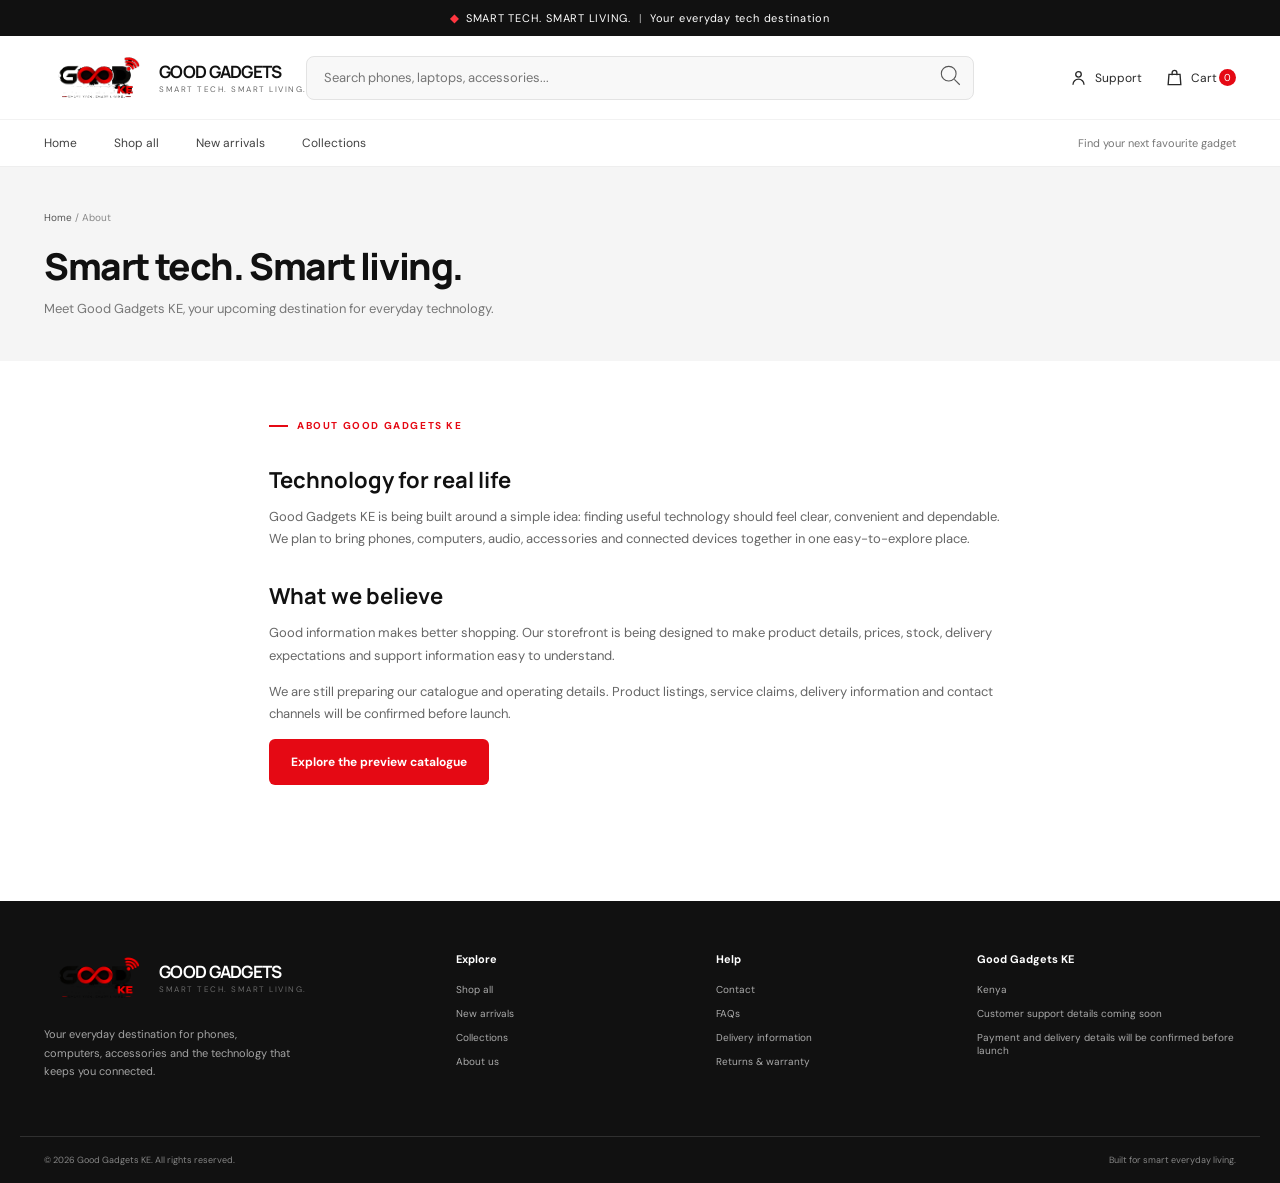
==== about.html @ 20018f38 "feat: Add initial website structure and functionality for Good Gadgets KE - Implemented JavaScript f" ====
<!doctype html>
<html lang="en">
  <head>
    <meta charset="utf-8">
    <meta name="viewport" content="width=device-width,initial-scale=1">
    <title>About Us | Good Gadgets KE
    </title>
    <link rel="stylesheet" href="CSS/styles.css">
    <script defer src="Javascript/app.js">
    </script>
  </head>
  <body data-page="">
    <div id="site-header">
    </div>
    <main>
      <section class="page-hero">
        <div class="container">
          <div class="breadcrumb">
            <a href="index.html">Home
            </a>
             / About
          </div>
          <h1>Smart tech. Smart living.
          </h1>
          <p>Meet Good Gadgets KE, your upcoming destination for everyday technology.
          </p>
        </div>
      </section>
      <article class="info-content">
        <div class="eyebrow">About Good Gadgets KE
        </div>
        <h2>Technology for real life
        </h2>
        <p>Good Gadgets KE is being built around a simple idea: finding useful technology should feel clear, convenient and dependable. We plan to bring phones, computers, audio, accessories and connected devices together in one easy-to-explore place.
        </p>
        <h2>What we believe
        </h2>
        <p>Good information makes better shopping. Our storefront is being designed to make product details, prices, stock, delivery expectations and support information easy to understand.
        </p>
        <p>We are still preparing our catalogue and operating details. Product listings, service claims, delivery information and contact channels will be confirmed before launch.
        </p>
        <a class="btn btn-primary" href="shop.html">Explore the preview catalogue
        </a>
      </article>
    </main>
    <div id="site-footer">
    </div>
  </body>
</html>
---- CSS/styles.css ----
@import url('https://fonts.googleapis.com/css2?family=DM+Sans:wght@400;500;600;700&family=Manrope:wght@400;500;600;700;800&display=swap');
:root {
  --ink: #111;
  --muted: #707070;
  --red: #e50914;
  --deep: #b8000b;
  --line: #e9e9e9;
  --soft: #f5f5f5;
  --white: #fff;
  --content: 1240px;
  --radius: 14px;
}
* {
  box-sizing: border-box;
}
html {
  scroll-behavior: smooth;
}
body {
  margin: 0;
  color: var(--ink);
  background: #fff;
  font-family: 'DM Sans', Arial, sans-serif;
  -webkit-font-smoothing: antialiased;
}
a {
  color: inherit;
  text-decoration: none;
}
button, input, select, textarea {
  font: inherit;
}
button, a {
  -webkit-tap-highlight-color: transparent;
}
button {
  cursor: pointer;
}
.announcement {
  height: 36px;
  background: #111;
  color: #fff;
  display: flex;
  align-items: center;
  justify-content: center;
  font-size: 11px;
  letter-spacing: .07em;
}
.announcement b {
  color: #ff3640;
  margin-right: 7px;
}
.site-header {
  background: #fff;
  position: sticky;
  top: 0;
  z-index: 30;
  border-bottom: 1px solid #eee;
}
.header-main {
  max-width: var(--content);
  height: 83px;
  padding: 0 24px;
  margin: auto;
  display: grid;
  grid-template-columns: 230px 1fr 230px;
  align-items: center;
  gap: 32px;
}
.brand {
  display: flex;
  align-items: center;
  gap: 10px;
  width: max-content;
}
.brand img {
  width: 105px;
  height: 58px;
  object-fit: contain;
}
.brand-text {
  display: flex;
  flex-direction: column;
  line-height: 1;
}
.brand-text strong {
  font-family: Manrope, sans-serif;
  font-size: 17px;
  letter-spacing: -.7px;
}
.brand-text small {
  margin-top: 5px;
  font-size: 8px;
  color: #6a6a6a;
  letter-spacing: 1.5px;
}
.search-wrap {
  position: relative;
  width: 100%;
}
.search-wrap input {
  height: 44px;
  width: 100%;
  border: 1px solid #e3e3e3;
  border-radius: 8px;
  background: #f8f8f8;
  padding: 0 48px 0 17px;
  outline: none;
  font-size: 13px;
}
.search-wrap input:focus {
  border-color: #aaa;
  background: #fff;
}
.search-wrap button {
  position: absolute;
  right: 5px;
  top: 5px;
  border: 0;
  background: transparent;
  height: 34px;
  width: 38px;
  color: #555;
}
.header-actions {
  display: flex;
  align-items: center;
  justify-content: flex-end;
  gap: 23px;
}
.head-action {
  border: 0;
  background: none;
  padding: 4px 0;
  color: #292929;
  display: flex;
  align-items: center;
  gap: 7px;
  font-size: 12px;
}
.head-action svg {
  width: 19px;
  height: 19px;
  stroke-width: 1.7;
}
.cart-count {
  background: var(--red);
  color: #fff;
  min-width: 17px;
  height: 17px;
  border-radius: 50%;
  display: inline-grid;
  place-items: center;
  font-size: 10px;
  margin-left: -5px;
}
.menu-toggle {
  display: none;
  border: 0;
  background: none;
}
.nav-row {
  border-top: 1px solid #f2f2f2;
}
.nav-inner {
  height: 46px;
  max-width: var(--content);
  margin: auto;
  padding: 0 24px;
  display: flex;
  align-items: center;
  gap: 37px;
}
.nav-inner a {
  height: 100%;
  display: flex;
  align-items: center;
  position: relative;
  font-size: 12px;
  color: #424242;
}
.nav-inner a:hover, .nav-inner a.active {
  color: var(--red);
}
.nav-inner a.active:after {
  content: '';
  height: 2px;
  background: var(--red);
  position: absolute;
  bottom: 0;
  left: 0;
  right: 0;
}
.nav-spacer {
  flex: 1;
}
.nav-note {
  font-size: 11px;
  color: #777;
}
.container {
  max-width: var(--content);
  margin: 0 auto;
  padding: 0 24px;
}
.hero {
  margin: 28px auto 0;
  max-width: calc(var(--content) - 48px);
  min-height: 392px;
  overflow: hidden;
  border-radius: 16px;
  background: #f3f3f3;
  display: grid;
  grid-template-columns: 1fr 1fr;
  position: relative;
}
.hero-copy {
  padding: 53px 0 50px 62px;
  align-self: center;
  z-index: 1;
}
.eyebrow {
  font-size: 10px;
  font-weight: 700;
  letter-spacing: .16em;
  text-transform: uppercase;
  color: var(--red);
  display: flex;
  align-items: center;
  gap: 9px;
}
.eyebrow:before {
  content: '';
  width: 19px;
  height: 2px;
  background: var(--red);
}
h1, h2, h3, p {
  margin-top: 0;
}
.hero h1 {
  font-family: Manrope, sans-serif;
  font-size: 52px;
  line-height: 1.06;
  letter-spacing: -2.8px;
  max-width: 450px;
  margin: 19px 0 15px;
}
.hero h1 span {
  color: var(--red);
}
.hero-copy p {
  color: #676767;
  font-size: 14px;
  line-height: 1.7;
  max-width: 390px;
  margin-bottom: 25px;
}
.btn {
  height: 46px;
  padding: 0 21px;
  display: inline-flex;
  align-items: center;
  justify-content: center;
  border-radius: 6px;
  font-size: 12px;
  font-weight: 700;
  border: 1px solid transparent;
  transition: .2s;
}
.btn-primary {
  background: var(--red);
  color: #fff;
}
.btn-primary:hover {
  background: var(--deep);
  transform: translateY(-1px);
}
.btn-outline {
  border-color: #ccc;
  background: #fff;
}
.btn-outline:hover {
  border-color: #111;
}
.btn svg {
  width: 15px;
  margin-left: 12px;
}
.hero-art {
  position: relative;
  min-height: 390px;
  background: radial-gradient(ellipse at 58% 49%, #dedede 0%, #f3f3f3 49%, #f3f3f3 72%);
}
.hero-art:before {
  content: '';
  position: absolute;
  width: 340px;
  height: 340px;
  border-radius: 50%;
  border: 1px solid rgba(17, 17, 17, .08);
  top: 27px;
  left: 105px;
}
.hero-art:after {
  content: '';
  position: absolute;
  width: 265px;
  height: 265px;
  border-radius: 50%;
  border: 1px solid rgba(17, 17, 17, .07);
  top: 65px;
  left: 142px;
}
.device {
  position: absolute;
  z-index: 2;
  filter: drop-shadow(0 25px 21px rgba(0, 0, 0, .16));
}
.phone-art {
  width: 151px;
  height: 284px;
  border-radius: 29px;
  background: #202124;
  border: 5px solid #313235;
  top: 58px;
  left: 194px;
  transform: rotate(8deg);
}
.phone-art:before {
  content: '';
  position: absolute;
  inset: 7px;
  border-radius: 21px;
  background: linear-gradient(145deg, #ed2332 0%, #902332 32%, #171b29 68%, #090a0d 100%);
}
.phone-art:after {
  content: '';
  position: absolute;
  width: 55px;
  height: 13px;
  border-radius: 0 0 10px 10px;
  background: #202124;
  top: 8px;
  left: 43px;
}
.phone-orb {
  position: absolute;
  z-index: 3;
  width: 86px;
  height: 86px;
  border-radius: 50%;
  background: radial-gradient(circle at 35% 30%, #ff9ba2, #e50914 58%, #841018);
  top: 130px;
  left: 226px;
  box-shadow: 0 8px 25px #0005;
}
.device-tablet {
  width: 197px;
  height: 256px;
  border: 7px solid #27292c;
  border-radius: 17px;
  right: 27px;
  top: 88px;
  background: linear-gradient(140deg, #a8bec1, #253c44 60%, #192226);
  transform: rotate(-9deg);
  z-index: 1;
  box-shadow: 0 25px 21px #0002;
}
.device-tablet:after {
  content: '';
  position: absolute;
  inset: 8px;
  border-radius: 8px;
  background: radial-gradient(ellipse at 56% 30%, #eae8d9 0%, #7d9a9d 21%, #273d46 49%, #101519 80%);
}
.hero-tag {
  position: absolute;
  z-index: 4;
  background: #fff;
  padding: 11px 14px;
  border-radius: 8px;
  box-shadow: 0 8px 24px #00000012;
  font-size: 10px;
  color: #444;
}
.hero-tag strong {
  display: block;
  color: #111;
  font-size: 12px;
  margin-bottom: 3px;
}
.tag-one {
  right: 21px;
  top: 49px;
}
.tag-two {
  left: 80px;
  bottom: 50px;
}
.section {
  padding: 62px 0;
}
.section.soft {
  background: #fafafa;
}
.section-head {
  display: flex;
  align-items: end;
  justify-content: space-between;
  margin-bottom: 24px;
}
.section-kicker {
  font-size: 10px;
  color: var(--red);
  letter-spacing: .15em;
  font-weight: 700;
  text-transform: uppercase;
  margin-bottom: 9px;
}
.section h2 {
  font: 800 28px/1.15 Manrope, sans-serif;
  letter-spacing: -1px;
  margin: 0;
}
.text-link {
  font-size: 12px;
  font-weight: 700;
  display: flex;
  align-items: center;
  gap: 10px;
}
.text-link span {
  font-size: 17px;
  color: var(--red);
}
.category-grid {
  display: grid;
  grid-template-columns: repeat(5, 1fr);
  gap: 14px;
}
.category-tile {
  min-height: 144px;
  border: 1px solid #eee;
  border-radius: 11px;
  padding: 19px;
  background: #fff;
  position: relative;
  overflow: hidden;
  transition: .2s;
}
.category-tile:hover {
  border-color: #d2d2d2;
  transform: translateY(-3px);
}
.category-tile strong {
  font: 700 14px Manrope, sans-serif;
  display: block;
}
.category-tile small {
  color: #818181;
  font-size: 10px;
  margin-top: 6px;
  display: block;
}
.category-icon {
  position: absolute;
  right: 17px;
  bottom: 15px;
  width: 60px;
  height: 60px;
  display: grid;
  place-items: center;
  color: #cf1822;
}
.category-icon svg {
  width: 44px;
  height: 44px;
  stroke: currentColor;
  stroke-width: 1.1;
  fill: none;
}
.product-grid {
  display: grid;
  grid-template-columns: repeat(4, 1fr);
  gap: 17px;
}
.product-card {
  border: 1px solid #ececec;
  border-radius: 11px;
  background: #fff;
  overflow: hidden;
  position: relative;
  transition: transform .2s, border-color .2s;
}
.product-card:hover {
  transform: translateY(-3px);
  border-color: #d0d0d0;
}
.product-image {
  height: 212px;
  background: var(--tone, #f5f5f5);
  display: grid;
  place-items: center;
  position: relative;
  overflow: hidden;
}
.product-image:before {
  content: '';
  position: absolute;
  width: 180px;
  height: 180px;
  border-radius: 50%;
  background: var(--halo, #e8e8e8);
  opacity: .7;
}
.product-image .product-object {
  z-index: 1;
  position: relative;
  filter: drop-shadow(0 15px 10px #0002);
}
.product-object.phone {
  width: 85px;
  height: 154px;
  border: 4px solid #27282c;
  border-radius: 18px;
  background: linear-gradient(150deg, #fb8890, #cf1120 40%, #222634 82%);
}
.product-object.phone:before {
  content: '';
  display: block;
  width: 32px;
  height: 6px;
  background: #222;
  border-radius: 0 0 7px 7px;
  margin: auto;
}
.product-object.tablet {
  width: 130px;
  height: 154px;
  border: 5px solid #292a2d;
  border-radius: 13px;
  background: linear-gradient(135deg, #d1c8c2, #344b50 55%, #101418);
}
.product-object.laptop {
  width: 145px;
  height: 94px;
  border: 5px solid #313337;
  border-radius: 8px 8px 4px 4px;
  background: linear-gradient(135deg, #d9e2e0, #263b43 60%, #121518);
  position: relative;
}
.product-object.laptop:after {
  content: '';
  position: absolute;
  height: 7px;
  width: 160px;
  background: #aeb0b3;
  bottom: -12px;
  left: -12px;
  border-radius: 2px 2px 10px 10px;
}
.product-object.headphones {
  width: 105px;
  height: 103px;
  border: 11px solid #242529;
  border-bottom-color: transparent;
  border-radius: 60px 60px 35px 35px;
  position: relative;
}
.product-object.headphones:before, .product-object.headphones:after {
  content: '';
  position: absolute;
  width: 22px;
  height: 39px;
  background: #25262a;
  border-radius: 10px;
  bottom: -12px;
}
.product-object.headphones:before {
  left: -13px;
}
.product-object.headphones:after {
  right: -13px;
}
.product-object.watch {
  width: 69px;
  height: 89px;
  border-radius: 17px;
  background: #17191c;
  position: relative;
}
.product-object.watch:before, .product-object.watch:after {
  content: '';
  position: absolute;
  width: 32px;
  height: 40px;
  background: #2d3034;
  left: 14px;
  z-index: -1;
}
.product-object.watch:before {
  top: -30px;
  border-radius: 12px 12px 3px 3px;
}
.product-object.watch:after {
  bottom: -30px;
  border-radius: 3px 3px 12px 12px;
}
.product-object.speaker {
  width: 77px;
  height: 125px;
  border-radius: 18px;
  background: linear-gradient(90deg, #222, #4c4e52, #222);
  position: relative;
}
.product-object.speaker:after {
  content: '';
  position: absolute;
  inset: 18px 10px;
  border-radius: 50%;
  border: 2px solid #777;
  background: radial-gradient(circle, #222 0 12%, #888 14% 17%, #282828 20%);
}
.product-badge {
  position: absolute;
  left: 11px;
  top: 11px;
  padding: 6px 8px;
  border-radius: 4px;
  background: #fff;
  font-size: 9px;
  font-weight: 700;
  color: #555;
}
.product-info {
  padding: 15px;
}
.product-category {
  font-size: 9px;
  color: #888;
  text-transform: uppercase;
  letter-spacing: .08em;
}
.product-info h3 {
  font-size: 13px;
  font-weight: 600;
  line-height: 1.4;
  margin: 7px 0 9px;
  min-height: 36px;
}
.price {
  font-weight: 700;
  font-size: 15px;
}
.stock {
  font-size: 10px;
  color: #267843;
  margin-top: 8px;
}
.stock:before {
  content: '';
  width: 6px;
  height: 6px;
  display: inline-block;
  background: #299351;
  border-radius: 50%;
  margin-right: 6px;
}
.product-actions {
  display: flex;
  margin-top: 13px;
  gap: 7px;
}
.add-btn {
  flex: 1;
  height: 35px;
  border: 1px solid #ddd;
  border-radius: 5px;
  background: #fff;
  font-size: 10px;
  font-weight: 700;
}
.add-btn:hover {
  background: #111;
  color: #fff;
  border-color: #111;
}
.quick-view {
  width: 35px;
  height: 35px;
  border: 1px solid #ddd;
  border-radius: 5px;
  background: #fff;
  display: grid;
  place-items: center;
}
.quick-view svg {
  width: 15px;
  height: 15px;
}
.trust-strip {
  display: grid;
  grid-template-columns: repeat(4, 1fr);
  border: 1px solid #eee;
  border-radius: 10px;
  padding: 21px 10px;
}
.trust-item {
  display: flex;
  align-items: center;
  justify-content: center;
  gap: 11px;
  border-right: 1px solid #eee;
}
.trust-item:last-child {
  border: 0;
}
.trust-item svg {
  width: 23px;
  height: 23px;
  stroke: var(--red);
  stroke-width: 1.5;
  fill: none;
}
.trust-item strong {
  font-size: 11px;
  display: block;
}
.trust-item small {
  font-size: 9px;
  color: #777;
  display: block;
  margin-top: 4px;
}
.newsletter {
  background: #111;
  color: #fff;
  border-radius: 13px;
  padding: 36px 42px;
  display: flex;
  align-items: center;
  justify-content: space-between;
  gap: 30px;
}
.newsletter h2 {
  font: 700 23px Manrope, sans-serif;
  margin: 0 0 6px;
}
.newsletter p {
  color: #bdbdbd;
  font-size: 12px;
  margin: 0;
}
.newsletter form {
  display: flex;
  width: 400px;
  max-width: 100%;
}
.newsletter input {
  height: 43px;
  min-width: 0;
  flex: 1;
  padding: 0 13px;
  border: 0;
  border-radius: 5px 0 0 5px;
  font-size: 11px;
}
.newsletter button {
  height: 43px;
  padding: 0 17px;
  border: 0;
  background: var(--red);
  color: white;
  font-size: 11px;
  font-weight: 700;
  border-radius: 0 5px 5px 0;
}
.site-footer {
  background: #111;
  color: #fff;
  margin-top: 60px;
}
.footer-main {
  max-width: var(--content);
  margin: auto;
  padding: 48px 24px 37px;
  display: grid;
  grid-template-columns: 1.7fr 1fr 1fr 1.2fr;
  gap: 45px;
}
.footer-brand .brand-text strong {
  color: #fff;
}
.footer-brand p {
  font-size: 11px;
  line-height: 1.7;
  color: #a4a4a4;
  max-width: 250px;
  margin: 18px 0;
}
.footer-col h4 {
  font-size: 11px;
  margin: 3px 0 17px;
}
.footer-col a, .footer-col p {
  display: block;
  color: #aaa;
  font-size: 10px;
  margin: 0 0 11px;
}
.footer-col a:hover {
  color: #fff;
}
.footer-bottom {
  border-top: 1px solid #303030;
  max-width: var(--content);
  margin: auto;
  padding: 17px 24px;
  display: flex;
  justify-content: space-between;
  color: #858585;
  font-size: 9px;
}
.page-hero {
  background: #f5f5f5;
  padding: 44px 0;
}
.breadcrumb {
  font-size: 10px;
  color: #888;
  margin-bottom: 17px;
}
.breadcrumb a {
  color: #555;
}
.page-hero h1 {
  font: 800 37px Manrope, sans-serif;
  letter-spacing: -1.4px;
  margin: 0 0 9px;
}
.page-hero p {
  color: #777;
  font-size: 13px;
  margin: 0;
}
.shop-layout {
  display: grid;
  grid-template-columns: 210px 1fr;
  gap: 26px;
  padding-top: 34px;
}
.filters {
  border: 1px solid #eee;
  border-radius: 9px;
  padding: 17px;
  height: max-content;
}
.filter-head {
  font-size: 13px;
  font-weight: 700;
  padding-bottom: 15px;
  border-bottom: 1px solid #eee;
}
.filter-group {
  padding: 17px 0;
  border-bottom: 1px solid #eee;
}
.filter-group:last-child {
  border: 0;
}
.filter-group h4 {
  font-size: 11px;
  margin: 0 0 13px;
}
.filter-option {
  display: flex;
  align-items: center;
  gap: 8px;
  font-size: 10px;
  color: #666;
  margin: 10px 0;
  cursor: pointer;
}
.filter-option input {
  accent-color: var(--red);
}
.shop-toolbar {
  display: flex;
  align-items: center;
  justify-content: space-between;
  border-bottom: 1px solid #eee;
  padding-bottom: 14px;
  margin-bottom: 17px;
}
.shop-toolbar p {
  font-size: 11px;
  color: #777;
  margin: 0;
}
.shop-toolbar select {
  border: 1px solid #e5e5e5;
  border-radius: 5px;
  padding: 9px;
  font-size: 10px;
  background: #fff;
}
.shop-products {
  grid-template-columns: repeat(3, 1fr);
}
.empty-state {
  grid-column: 1/-1;
  padding: 50px;
  text-align: center;
  color: #777;
  border: 1px dashed #ddd;
  border-radius: 9px;
}
.info-content {
  max-width: 790px;
  margin: 0 auto;
  padding: 56px 24px;
  line-height: 1.75;
}
.info-content h2 {
  font: 700 22px Manrope;
  margin: 30px 0 11px;
}
.info-content p {
  font-size: 13px;
  color: #666;
}
.contact-grid {
  display: grid;
  grid-template-columns: 1fr 1fr;
  gap: 40px;
}
.contact-form {
  display: grid;
  gap: 13px;
}
.contact-form label {
  font-size: 11px;
  font-weight: 600;
}
.contact-form input, .contact-form textarea {
  display: block;
  width: 100%;
  margin-top: 6px;
  padding: 12px;
  border: 1px solid #ddd;
  border-radius: 5px;
  font-size: 12px;
}
.contact-form textarea {
  min-height: 125px;
  resize: vertical;
}
.toast {
  position: fixed;
  right: 22px;
  bottom: 22px;
  background: #111;
  color: #fff;
  padding: 14px 18px;
  border-radius: 7px;
  font-size: 12px;
  box-shadow: 0 8px 30px #0003;
  z-index: 80;
  opacity: 0;
  transform: translateY(12px);
  pointer-events: none;
  transition: .25s;
}
.toast.show {
  opacity: 1;
  transform: translateY(0);
}
.cart-page {
  padding: 35px 0 60px;
}
.cart-row {
  display: grid;
  grid-template-columns: 1fr 150px 100px 40px;
  align-items: center;
  gap: 16px;
  padding: 15px 0;
  border-bottom: 1px solid #eee;
  font-size: 12px;
}
.cart-summary {
  margin: 25px 0 0 auto;
  max-width: 330px;
  padding: 22px;
  border: 1px solid #eee;
  border-radius: 8px;
}
.summary-line {
  display: flex;
  justify-content: space-between;
  margin: 10px 0;
  font-size: 12px;
}
.summary-total {
  border-top: 1px solid #eee;
  padding-top: 14px;
  font-weight: 700;
  font-size: 15px;
}
.cart-remove {
  border: 0;
  background: none;
  color: #999;
}
.cart-qty {
  width: 55px;
  padding: 7px;
  border: 1px solid #ddd;
  border-radius: 4px;
}
.cart-empty {
  text-align: center;
  padding: 55px 10px;
}
.cart-empty p {
  color: #777;
  font-size: 13px;
}
.mobile-only {
  display: none;
}
@media(max-width:900px) {
  .header-main {
    grid-template-columns: 175px 1fr 130px;
    gap: 16px;
  }
  .header-actions {
    gap: 14px;
  }
  .header-actions .account-label {
    display: none;
  }
  .hero-copy {
    padding-left: 38px;
  }
  .hero h1 {
    font-size: 44px;
  }
  .phone-art {
    left: 130px;
  }
  .phone-orb {
    left: 162px;
  }
  .hero-art:before {
    left: 42px;
  }
  .hero-art:after {
    left: 79px;
  }
  .device-tablet {
    right: 5px;
    width: 162px;
    height: 225px;
  }
  .category-grid {
    grid-template-columns: repeat(3, 1fr);
  }
  .product-grid {
    grid-template-columns: repeat(3, 1fr);
  }
  .footer-main {
    gap: 25px;
  }
  .shop-products {
    grid-template-columns: repeat(2, 1fr);
  }
}
@media(max-width:620px) {
  .announcement {
    height: 31px;
    font-size: 9px;
  }
  .header-main {
    height: auto;
    min-height: 66px;
    padding: 9px 16px;
    grid-template-columns: 34px 1fr auto;
    gap: 10px;
  }
  .menu-toggle {
    display: block;
    width: 30px;
    height: 34px;
    padding: 5px;
  }
  .menu-toggle svg {
    width: 22px;
  }
  .brand {
    gap: 6px;
  }
  .brand img {
    width: 48px;
    height: 42px;
  }
  .brand-text strong {
    font-size: 13px;
  }
  .brand-text small {
    font-size: 6px;
    letter-spacing: 1px;
  }
  .header-actions {
    gap: 12px;
  }
  .head-action {
    font-size: 0;
    gap: 0;
  }
  .head-action svg {
    width: 20px;
    height: 20px;
  }
  .head-action.cart-action {
    font-size: 0;
  }
  .search-wrap {
    grid-column: 1/-1;
    grid-row: 2;
  }
  .search-wrap input {
    height: 40px;
  }
  .nav-row {
    display: none;
  }
  .nav-row.open {
    display: block;
  }
  .nav-inner {
    height: auto;
    padding: 8px 16px 13px;
    display: grid;
    grid-template-columns: 1fr 1fr;
    gap: 0 18px;
  }
  .nav-inner a {
    padding: 12px 2px;
    border-bottom: 1px solid #eee;
  }
  .nav-inner a.active:after {
    display: none;
  }
  .nav-note {
    display: none;
  }
  .container {
    padding: 0 16px;
  }
  .hero {
    margin: 14px 12px 0;
    min-height: 0;
    grid-template-columns: 1fr;
    border-radius: 12px;
  }
  .hero-copy {
    padding: 30px 23px 2px;
  }
  .hero h1 {
    font-size: 39px;
    max-width: 380px;
    margin: 14px 0 10px;
    letter-spacing: -2px;
  }
  .hero-copy p {
    font-size: 12px;
    max-width: 350px;
    margin-bottom: 18px;
  }
  .hero-art {
    min-height: 250px;
    overflow: hidden;
  }
  .hero-art:before {
    width: 230px;
    height: 230px;
    top: 7px;
    left: calc(50% - 115px);
  }
  .hero-art:after {
    width: 175px;
    height: 175px;
    top: 34px;
    left: calc(50% - 87px);
  }
  .phone-art {
    width: 109px;
    height: 206px;
    top: 25px;
    left: calc(50% - 57px);
    border-radius: 22px;
  }
  .phone-art:before {
    inset: 6px;
    border-radius: 16px;
  }
  .phone-art:after {
    left: 28px;
    width: 42px;
    height: 10px;
  }
  .phone-orb {
    width: 59px;
    height: 59px;
    top: 79px;
    left: calc(50% - 39px);
  }
  .device-tablet {
    width: 119px;
    height: 165px;
    top: 64px;
    right: calc(50% - 165px);
  }
  .hero-tag {
    font-size: 8px;
    padding: 8px 10px;
  }
  .hero-tag strong {
    font-size: 10px;
  }
  .tag-one {
    right: 9px;
    top: 16px;
  }
  .tag-two {
    left: 15px;
    bottom: 17px;
  }
  .section {
    padding: 42px 0;
  }
  .section-head {
    margin-bottom: 17px;
  }
  .section h2 {
    font-size: 23px;
  }
  .section-kicker {
    font-size: 9px;
  }
  .category-grid {
    grid-template-columns: repeat(2, 1fr);
    gap: 9px;
  }
  .category-tile {
    min-height: 112px;
    padding: 15px;
  }
  .category-tile strong {
    font-size: 12px;
  }
  .category-icon {
    width: 46px;
    height: 46px;
    right: 10px;
    bottom: 9px;
  }
  .category-icon svg {
    width: 35px;
    height: 35px;
  }
  .product-grid {
    grid-template-columns: repeat(2, minmax(0, 1fr));
    gap: 10px;
  }
  .product-image {
    height: 155px;
  }
  .product-image:before {
    width: 130px;
    height: 130px;
  }
  .product-object.phone {
    width: 68px;
    height: 125px;
  }
  .product-object.tablet {
    width: 100px;
    height: 119px;
  }
  .product-object.laptop {
    width: 115px;
    height: 75px;
  }
  .product-object.headphones {
    transform: scale(.82);
  }
  .product-object.watch {
    transform: scale(.8);
  }
  .product-object.speaker {
    transform: scale(.85);
  }
  .product-info {
    padding: 11px;
  }
  .product-info h3 {
    font-size: 11px;
    min-height: 32px;
  }
  .price {
    font-size: 13px;
  }
  .stock {
    font-size: 9px;
  }
  .product-actions {
    margin-top: 10px;
  }
  .add-btn {
    height: 32px;
    font-size: 9px;
  }
  .quick-view {
    height: 32px;
    width: 32px;
  }
  .trust-strip {
    grid-template-columns: 1fr 1fr;
    padding: 14px 6px;
    row-gap: 17px;
  }
  .trust-item {
    justify-content: flex-start;
    padding-left: 10px;
    border-right: 0;
  }
  .trust-item:nth-child(odd) {
    border-right: 1px solid #eee;
  }
  .trust-item svg {
    width: 19px;
  }
  .trust-item strong {
    font-size: 9px;
  }
  .trust-item small {
    font-size: 8px;
  }
  .newsletter {
    padding: 25px 20px;
    display: block;
  }
  .newsletter h2 {
    font-size: 19px;
  }
  .newsletter p {
    font-size: 10px;
    line-height: 1.6;
    margin-bottom: 17px;
  }
  .newsletter form {
    width: 100%;
  }
  .newsletter input {
    height: 40px;
  }
  .newsletter button {
    height: 40px;
    padding: 0 12px;
    font-size: 10px;
  }
  .site-footer {
    margin-top: 42px;
  }
  .footer-main {
    padding: 36px 18px 28px;
    grid-template-columns: 1fr 1fr;
    gap: 27px 20px;
  }
  .footer-brand {
    grid-column: 1/-1;
  }
  .footer-brand p {
    max-width: 300px;
    margin: 12px 0;
  }
  .footer-col h4 {
    margin-bottom: 13px;
  }
  .footer-col a, .footer-col p {
    font-size: 9px;
    margin-bottom: 9px;
  }
  .footer-bottom {
    padding: 14px 18px;
    gap: 12px;
    font-size: 8px;
    flex-wrap: wrap;
  }
  .page-hero {
    padding: 30px 0;
  }
  .page-hero h1 {
    font-size: 30px;
  }
  .page-hero p {
    font-size: 11px;
    line-height: 1.6;
  }
  .shop-layout {
    grid-template-columns: 1fr;
    padding-top: 20px;
  }
  .filters {
    display: none;
  }
  .shop-toolbar {
    padding-bottom: 12px;
  }
  .shop-toolbar p {
    font-size: 10px;
  }
  .shop-products {
    grid-template-columns: repeat(2, minmax(0, 1fr));
  }
  .contact-grid {
    grid-template-columns: 1fr;
    gap: 20px;
  }
  .info-content {
    padding: 37px 18px;
  }
  .info-content h2 {
    font-size: 19px;
  }
  .info-content p {
    font-size: 12px;
  }
  .cart-row {
    grid-template-columns: 1fr 56px 65px 25px;
    gap: 8px;
    font-size: 10px;
  }
  .cart-page {
    padding-top: 24px;
  }
  .cart-summary {
    max-width: none;
  }
  .mobile-only {
    display: block;
  }
}
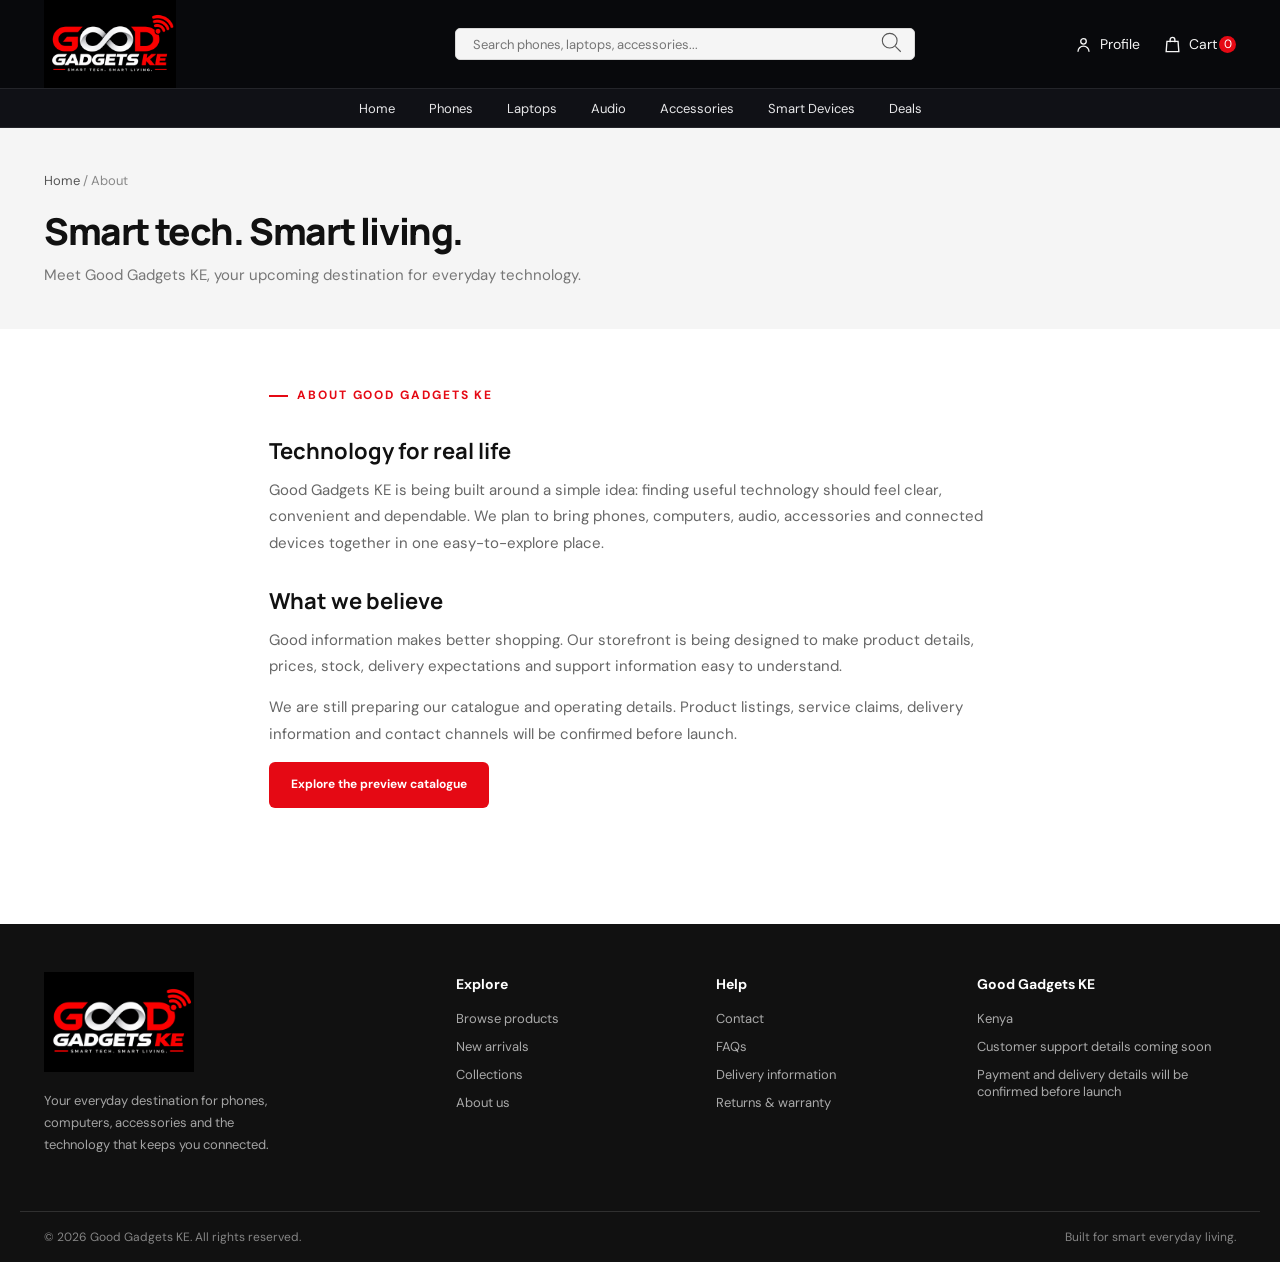
==== commit 0e94427d: "feat: add new products and enhance product detail page - Introduced new products: Samsung Galaxy S26" ====
--- a/about.html
+++ b/about.html
@@ -1,12 +1,13 @@
 <!doctype html>
 <html lang="en">
   <head>
+    <link rel="icon" type="image/svg+xml" href="Assets/good-gadgets-favicon.svg">
     <meta charset="utf-8">
     <meta name="viewport" content="width=device-width,initial-scale=1">
     <title>About Us | Good Gadgets KE
     </title>
-    <link rel="stylesheet" href="CSS/styles.css">
-    <script defer src="Javascript/app.js">
+    <link rel="stylesheet" href="CSS/styles.css?v=whatsapp-compact-20261029">
+    <script defer src="Javascript/app.js?v=whatsapp-compact-20261029">
     </script>
   </head>
   <body data-page="">
--- a/CSS/styles.css
+++ b/CSS/styles.css
@@ -10,6 +10,7 @@
   --content: 1240px;
   --radius: 14px;
 }
+
 * {
   box-sizing: border-box;
 }
@@ -59,7 +60,7 @@
 }
 .header-main {
   max-width: var(--content);
-  height: 83px;
+  height: 100px;
   padding: 0 24px;
   margin: auto;
   display: grid;
@@ -70,29 +71,13 @@
 .brand {
   display: flex;
   align-items: center;
-  gap: 10px;
   width: max-content;
 }
 .brand img {
-  width: 105px;
-  height: 58px;
+  display: block;
+  width: 150px;
+  height: 100px;
   object-fit: contain;
-}
-.brand-text {
-  display: flex;
-  flex-direction: column;
-  line-height: 1;
-}
-.brand-text strong {
-  font-family: Manrope, sans-serif;
-  font-size: 17px;
-  letter-spacing: -.7px;
-}
-.brand-text small {
-  margin-top: 5px;
-  font-size: 8px;
-  color: #6a6a6a;
-  letter-spacing: 1.5px;
 }
 .search-wrap {
   position: relative;
@@ -497,6 +482,65 @@
   transform: translateY(-3px);
   border-color: #d0d0d0;
 }
+.skeleton-card {
+  overflow: hidden;
+  border: 1px solid #ececec;
+  border-radius: 11px;
+  background: #fff;
+}
+.skeleton-image {
+  height: 212px;
+  background: #f1f1f1;
+}
+.skeleton-copy {
+  display: grid;
+  gap: 11px;
+  padding: 16px 15px;
+}
+.skeleton-line {
+  display: block;
+  height: 10px;
+  overflow: hidden;
+  border-radius: 5px;
+  background: #ededed;
+  position: relative;
+}
+.skeleton-line.short {
+  width: 42%;
+  height: 8px;
+}
+.skeleton-line.medium {
+  width: 74%;
+}
+.skeleton-line.price-line {
+  width: 37%;
+  height: 15px;
+  margin-top: 4px;
+}
+.skeleton-image::after,
+.skeleton-line::after {
+  content: '';
+  position: absolute;
+  inset: 0;
+  transform: translateX(-100%);
+  background: linear-gradient(90deg, transparent, #fff9, transparent);
+  animation: skeleton-shimmer 1.35s infinite;
+}
+.skeleton-image {
+  position: relative;
+  overflow: hidden;
+}
+@keyframes skeleton-shimmer {
+  to {
+    transform: translateX(100%);
+  }
+}
+@media (prefers-reduced-motion: reduce) {
+  .skeleton-image::after,
+  .skeleton-line::after {
+    animation: none;
+  }
+}
 .product-image {
   height: 212px;
   background: var(--tone, #f5f5f5);
@@ -675,16 +719,17 @@
 .add-btn {
   flex: 1;
   height: 35px;
-  border: 1px solid #ddd;
+  border: 1px solid var(--red);
   border-radius: 5px;
-  background: #fff;
+  background: var(--red);
+  color: #fff;
   font-size: 10px;
   font-weight: 700;
 }
 .add-btn:hover {
-  background: #111;
+  background: var(--deep);
   color: #fff;
-  border-color: #111;
+  border-color: var(--deep);
 }
 .quick-view {
   width: 35px;
@@ -788,9 +833,6 @@
   display: grid;
   grid-template-columns: 1.7fr 1fr 1fr 1.2fr;
   gap: 45px;
-}
-.footer-brand .brand-text strong {
-  color: #fff;
 }
 .footer-brand p {
   font-size: 11px;
@@ -1097,19 +1139,9 @@
   .menu-toggle svg {
     width: 22px;
   }
-  .brand {
-    gap: 6px;
-  }
   .brand img {
-    width: 48px;
-    height: 42px;
-  }
-  .brand-text strong {
-    font-size: 13px;
-  }
-  .brand-text small {
-    font-size: 6px;
-    letter-spacing: 1px;
+    width: 92px;
+    height: 62px;
   }
   .header-actions {
     gap: 12px;
@@ -1277,6 +1309,9 @@
   .product-image {
     height: 155px;
   }
+  .skeleton-image {
+    height: 155px;
+  }
   .product-image:before {
     width: 130px;
     height: 130px;
@@ -1453,3 +1488,1446 @@
     display: block;
   }
 }
+
+/* Shared storefront header follows the supplied mockup. */
+.announcement {
+  display: none;
+}
+.site-header-dark {
+  background: #08090c;
+  border-color: #24252a;
+}
+.site-header-dark .header-main {
+  height: 88px;
+  grid-template-columns: 190px minmax(240px, 1fr) 100px;
+  gap: 28px;
+}
+.site-header-dark .brand img {
+  width: 132px;
+  height: 88px;
+}
+.site-header-dark .search-wrap input {
+  height: 32px;
+  background: #f5f5f5;
+  border-color: #d8d8d8;
+  border-radius: 5px;
+  font-size: 10px;
+}
+.site-header-dark .search-wrap button {
+  top: -1px;
+}
+.site-header-dark .search-wrap {
+  width: min(100%, 460px);
+  justify-self: center;
+}
+.site-header-dark .head-action {
+  color: #f5f5f5;
+}
+.site-header-dark .nav-row {
+  border-color: #24252a;
+  background: #101116;
+}
+.site-header-dark .nav-inner {
+  height: 38px;
+  justify-content: center;
+  gap: 34px;
+}
+.site-header-dark .nav-spacer,
+.site-header-dark .nav-note {
+  display: none;
+}
+.site-header-dark .nav-inner a {
+  color: #e8e8ea;
+  font-size: 10px;
+}
+.site-header-dark .nav-inner a:hover,
+.site-header-dark .nav-inner a.active {
+  color: #ff3841;
+}
+.site-header-dark .nav-note {
+  color: #aaa;
+  font-size: 9px;
+}
+body[data-page="home"] .home-hero {
+  max-width: none;
+  min-height: 360px;
+  margin: 0;
+  padding: 0 max(24px, calc((100vw - 1240px) / 2));
+  grid-template-columns: 1fr 1fr;
+  border-radius: 0;
+  background: radial-gradient(ellipse at 76% 54%, #27040a 0, #0b0c10 47%, #08090c 78%);
+}
+body[data-page="home"] .home-hero .hero-copy {
+  padding: 36px 15px 38px 0;
+}
+body[data-page="home"] .home-hero .eyebrow {
+  color: #ff4a52;
+  font-size: 9px;
+}
+body[data-page="home"] .home-hero h1 {
+  max-width: 440px;
+  margin: 14px 0 12px;
+  color: #fff;
+  font-size: 46px;
+  line-height: 1.08;
+  letter-spacing: -2px;
+}
+body[data-page="home"] .home-hero h1 span {
+  color: #ed1c28;
+}
+body[data-page="home"] .home-hero .hero-copy p {
+  max-width: 370px;
+  margin-bottom: 19px;
+  color: #ddd;
+  font-size: 12px;
+}
+body[data-page="home"] .home-hero .btn {
+  height: 36px;
+  padding: 0 16px;
+  border-radius: 18px;
+  font-size: 10px;
+}
+body[data-page="home"] .home-hero .hero-art {
+  min-height: 360px;
+  overflow: hidden;
+  background: transparent;
+}
+body[data-page="home"] .home-hero .hero-art::before,
+body[data-page="home"] .home-hero .hero-art::after {
+  content: none;
+}
+.hero-light-loop {
+  position: absolute;
+  width: 510px;
+  height: 215px;
+  top: 78px;
+  left: 50%;
+  border: 2px solid rgba(229, 9, 20, .85);
+  border-radius: 50%;
+  transform: translateX(-47%) rotate(-8deg);
+  box-shadow: 0 0 15px #e50914, inset 0 0 18px #e5091460;
+}
+.hero-light-loop::after {
+  position: absolute;
+  inset: 15px -9px;
+  border: 1px solid rgba(255, 55, 65, .55);
+  border-radius: 50%;
+  content: '';
+  box-shadow: 0 0 12px #e5091477;
+}
+.hero-laptop {
+  position: absolute;
+  z-index: 1;
+  right: 5%;
+  bottom: 36px;
+  width: 235px;
+  height: 148px;
+  padding: 7px;
+  border: 2px solid #8c8e97;
+  border-radius: 12px 12px 5px 5px;
+  background: #17191f;
+  box-shadow: 0 18px 22px #0009;
+  transform: rotate(7deg);
+}
+.hero-laptop::after {
+  position: absolute;
+  right: -13px;
+  bottom: -10px;
+  left: -13px;
+  height: 9px;
+  border-radius: 2px 2px 9px 9px;
+  background: linear-gradient(#aaa, #505159);
+  content: '';
+}
+.hero-laptop-screen {
+  width: 100%;
+  height: 100%;
+  border-radius: 6px;
+  background: radial-gradient(ellipse at 66% 52%, #d82449 0, #712549 22%, #182438 58%, #060a12 100%);
+}
+.hero-phone {
+  position: absolute;
+  z-index: 2;
+  width: 112px;
+  height: 218px;
+  border: 5px solid #32343b;
+  border-radius: 24px;
+  box-shadow: 0 18px 22px #0009;
+}
+.hero-phone::before {
+  position: absolute;
+  inset: 5px;
+  border-radius: 16px;
+  background: linear-gradient(142deg, #bdb7d2 0, #4a3d75 27%, #dd1733 56%, #0d1421 100%);
+  content: '';
+}
+.hero-phone::after {
+  position: absolute;
+  top: 5px;
+  left: 34px;
+  width: 37px;
+  height: 9px;
+  border-radius: 0 0 8px 8px;
+  background: #191a20;
+  content: '';
+}
+.hero-phone-back {
+  top: 54px;
+  right: 31%;
+  transform: rotate(-10deg);
+}
+.hero-phone-front {
+  top: 75px;
+  right: 12%;
+  width: 100px;
+  height: 197px;
+  transform: rotate(10deg);
+}
+.hero-phone-front::before {
+  background: linear-gradient(140deg, #59a9df, #7141a8 48%, #10111a 100%);
+}
+.hero-earbuds {
+  position: absolute;
+  z-index: 3;
+  bottom: 33px;
+  left: 16%;
+  width: 73px;
+  height: 47px;
+  border-radius: 20px 20px 16px 16px;
+  background: linear-gradient(145deg, #f9f9fa, #999ba2);
+  box-shadow: 0 10px 18px #0009;
+  transform: rotate(-7deg);
+}
+.hero-earbuds span {
+  position: absolute;
+  top: -30px;
+  left: 14px;
+  width: 18px;
+  height: 46px;
+  border-radius: 12px;
+  background: linear-gradient(90deg, #eee, #fff, #aeb0b5);
+}
+.hero-earbuds span:last-child {
+  top: -23px;
+  left: 43px;
+  height: 38px;
+  transform: rotate(14deg);
+}
+.hero-watch {
+  position: absolute;
+  z-index: 3;
+  bottom: 26px;
+  left: 38%;
+  width: 49px;
+  height: 76px;
+  border-radius: 17px;
+  background: linear-gradient(90deg, #24252a, #4a4b50, #222328);
+  box-shadow: 0 10px 18px #0009;
+  transform: rotate(13deg);
+}
+.hero-watch::before,
+.hero-watch::after {
+  position: absolute;
+  left: 9px;
+  width: 30px;
+  height: 30px;
+  background: #303136;
+  content: '';
+}
+.hero-watch::before {
+  top: -23px;
+  border-radius: 12px 12px 3px 3px;
+}
+.hero-watch::after {
+  bottom: -23px;
+  border-radius: 3px 3px 12px 12px;
+}
+.hero-watch span {
+  position: absolute;
+  z-index: 1;
+  inset: 8px 5px;
+  border-radius: 10px;
+  background: radial-gradient(circle at 50% 40%, #f52d45, #181a22 70%);
+}
+body[data-page="home"] .home-trust {
+  border-bottom: 1px solid #e9e9e9;
+  background: #fff;
+}
+body[data-page="home"] .home-trust .trust-strip {
+  min-height: 74px;
+  padding: 12px 0;
+  border: 0;
+  border-radius: 0;
+}
+body[data-page="home"] .home-trust .trust-item {
+  justify-content: flex-start;
+  padding-left: 18px;
+}
+body[data-page="home"] .home-trust .trust-item svg {
+  width: 24px;
+  height: 24px;
+}
+body[data-page="home"] .home-categories {
+  padding: 34px 0 40px;
+  background: #fff;
+}
+body[data-page="home"] .home-categories .section-head,
+body[data-page="home"] .home-featured .section-head {
+  margin-bottom: 18px;
+}
+body[data-page="home"] .home-categories h2,
+body[data-page="home"] .home-featured h2 {
+  font-size: 22px;
+}
+body[data-page="home"] .home-categories .section-kicker,
+body[data-page="home"] .home-featured .section-kicker {
+  display: none;
+}
+body[data-page="home"] .home-categories .category-grid {
+  grid-template-columns: repeat(5, minmax(0, 1fr));
+  gap: 12px;
+}
+body[data-page="home"] .home-categories .category-tile {
+  min-height: 142px;
+  padding: 10px 12px 12px;
+  border-color: #ebedf0;
+  border-radius: 8px;
+  background: #f8f9fb;
+}
+body[data-page="home"] .home-categories .category-tile strong {
+  font-size: 11px;
+}
+.category-art {
+  height: 91px;
+  display: grid;
+  place-items: center;
+  position: relative;
+}
+.category-product {
+  display: block;
+  width: 100%;
+  height: 100%;
+  object-fit: contain;
+  filter: drop-shadow(0 5px 6px rgba(0, 0, 0, .14));
+}
+.category-phone {
+  width: 42px;
+  height: 73px;
+  border: 4px solid #23252b;
+  border-radius: 10px;
+  background: linear-gradient(140deg, #7a62d2, #1b91ca 55%, #172131);
+  box-shadow: 0 6px 9px #0002;
+  transform: rotate(-7deg);
+}
+.category-laptop {
+  width: 77px;
+  height: 51px;
+  border: 4px solid #33353a;
+  border-radius: 5px;
+  background: linear-gradient(140deg, #92cae9, #596ea4 55%, #1c2434);
+  box-shadow: 0 6px 9px #0002;
+}
+.category-laptop::after {
+  position: absolute;
+  top: 53px;
+  left: -9px;
+  width: 89px;
+  height: 5px;
+  border-radius: 0 0 8px 8px;
+  background: #9a9ca2;
+  content: '';
+}
+.category-headphones {
+  width: 53px;
+  height: 53px;
+  border: 8px solid #25262b;
+  border-bottom-color: transparent;
+  border-radius: 32px 32px 16px 16px;
+  position: relative;
+}
+.category-headphones::before,
+.category-headphones::after {
+  position: absolute;
+  bottom: -5px;
+  width: 11px;
+  height: 23px;
+  border-radius: 7px;
+  background: #292a2f;
+  content: '';
+}
+.category-headphones::before {
+  left: -10px;
+}
+.category-headphones::after {
+  right: -10px;
+}
+.category-accessory {
+  width: 28px;
+  height: 58px;
+  border: 5px solid #27292d;
+  border-radius: 12px;
+  background: linear-gradient(#f2f2f2, #cacbd0);
+  box-shadow: 0 5px 10px #0002;
+  transform: rotate(7deg);
+}
+.category-watch {
+  width: 34px;
+  height: 44px;
+  border-radius: 11px;
+  background: linear-gradient(90deg, #24262a, #575960, #292a2e);
+  box-shadow: 0 6px 10px #0002;
+  position: relative;
+}
+.category-watch::before,
+.category-watch::after {
+  position: absolute;
+  left: 7px;
+  width: 20px;
+  height: 19px;
+  background: #393a40;
+  content: '';
+}
+.category-watch::before {
+  top: -14px;
+  border-radius: 8px 8px 2px 2px;
+}
+.category-watch::after {
+  bottom: -14px;
+  border-radius: 2px 2px 8px 8px;
+}
+body[data-page="home"] .home-categories .category-plus {
+  position: absolute;
+  right: 9px;
+  bottom: 9px;
+  width: 18px;
+  height: 18px;
+  display: grid;
+  place-items: center;
+  border-radius: 50%;
+  background: var(--red);
+  color: #fff;
+  font-size: 15px;
+  line-height: 1;
+}
+body[data-page="home"] .home-featured {
+  padding: 0 0 48px;
+  background: #fff;
+}
+body[data-page="home"] .home-featured .product-grid {
+  grid-template-columns: repeat(5, minmax(0, 1fr));
+  gap: 12px;
+}
+body[data-page="home"] .home-featured .product-image {
+  height: 162px;
+}
+body[data-page="home"] .home-featured .skeleton-image {
+  height: 162px;
+}
+body[data-page="home"] .catalogue-note {
+  margin: 13px 0 0;
+  color: #888;
+  font-size: 9px;
+}
+body[data-page="home"] .site-footer {
+  margin-top: 0;
+}
+@media (max-width: 900px) {
+  .site-header-dark .header-main {
+    grid-template-columns: 160px minmax(170px, 1fr) 90px;
+    gap: 16px;
+  }
+  .site-header-dark .nav-inner {
+    gap: 20px;
+  }
+  body[data-page="home"] .home-hero {
+    padding-inline: 24px;
+  }
+  body[data-page="home"] .home-hero h1 {
+    font-size: 40px;
+  }
+  body[data-page="home"] .hero-light-loop {
+    width: 420px;
+    height: 190px;
+    left: 47%;
+  }
+  body[data-page="home"] .hero-laptop {
+    right: 0;
+    width: 200px;
+  }
+  body[data-page="home"] .hero-phone-back {
+    right: 30%;
+  }
+  body[data-page="home"] .hero-phone-front {
+    right: 8%;
+  }
+  body[data-page="home"] .home-featured .product-grid {
+    grid-template-columns: repeat(3, minmax(0, 1fr));
+  }
+}
+@media (max-width: 620px) {
+  .site-header-dark .header-main {
+    height: auto;
+    min-height: 66px;
+    grid-template-columns: 30px 1fr auto;
+    gap: 8px;
+  }
+  .site-header-dark .brand img {
+    width: 92px;
+    height: 62px;
+  }
+  .site-header-dark .menu-toggle {
+    color: #fff;
+  }
+  .site-header-dark .nav-row.open {
+    background: #101116;
+  }
+  .site-header-dark .nav-inner {
+    gap: 0 18px;
+  }
+  body[data-page="home"] .home-hero {
+    min-height: 0;
+    padding-inline: 18px;
+    grid-template-columns: 1fr;
+  }
+  body[data-page="home"] .home-hero .hero-copy {
+    padding: 28px 0 0;
+  }
+  body[data-page="home"] .home-hero h1 {
+    font-size: 37px;
+  }
+  body[data-page="home"] .home-hero .hero-art {
+    min-height: 245px;
+  }
+  body[data-page="home"] .hero-light-loop {
+    top: 51px;
+    left: 50%;
+    width: 350px;
+    height: 160px;
+  }
+  body[data-page="home"] .hero-laptop {
+    right: 1%;
+    bottom: 30px;
+    width: 170px;
+    height: 112px;
+  }
+  body[data-page="home"] .hero-phone {
+    top: 27px;
+    width: 80px;
+    height: 160px;
+    border-radius: 19px;
+  }
+  body[data-page="home"] .hero-phone::before {
+    border-radius: 12px;
+  }
+  body[data-page="home"] .hero-phone::after {
+    left: 23px;
+    width: 28px;
+    height: 7px;
+  }
+  body[data-page="home"] .hero-phone-back {
+    right: 34%;
+  }
+  body[data-page="home"] .hero-phone-front {
+    top: 48px;
+    right: 12%;
+    width: 72px;
+    height: 145px;
+  }
+  body[data-page="home"] .hero-earbuds {
+    bottom: 18px;
+    left: 9%;
+    transform: scale(.8) rotate(-7deg);
+  }
+  body[data-page="home"] .hero-watch {
+    bottom: 15px;
+    left: 34%;
+    transform: scale(.8) rotate(13deg);
+  }
+  body[data-page="home"] .home-trust .trust-strip {
+    grid-template-columns: repeat(2, minmax(0, 1fr));
+    gap: 14px 8px;
+    padding: 16px 0;
+  }
+  body[data-page="home"] .home-trust .trust-item {
+    padding-left: 6px;
+    border: 0;
+  }
+  body[data-page="home"] .home-trust .trust-item strong {
+    font-size: 9px;
+  }
+  body[data-page="home"] .home-trust .trust-item small {
+    font-size: 8px;
+  }
+  body[data-page="home"] .home-categories {
+    padding: 30px 0;
+  }
+  body[data-page="home"] .home-categories .category-grid {
+    grid-template-columns: repeat(2, minmax(0, 1fr));
+    gap: 9px;
+  }
+  body[data-page="home"] .home-categories .category-tile {
+    min-height: 134px;
+  }
+  body[data-page="home"] .home-featured .product-grid {
+    grid-template-columns: repeat(2, minmax(0, 1fr));
+    gap: 9px;
+  }
+  body[data-page="home"] .home-featured .product-image,
+  body[data-page="home"] .home-featured .skeleton-image {
+    height: 145px;
+  }
+}
+
+/* Homepage hero product image showcase */
+body[data-page="home"] .hero-showcase {
+  isolation: isolate;
+  display: block;
+  overflow: hidden;
+}
+body[data-page="home"] .hero-showcase-item {
+  position: absolute;
+  display: block;
+  width: auto;
+  max-width: 58%;
+  height: auto;
+  object-fit: contain;
+  filter: drop-shadow(0 18px 16px rgba(0, 0, 0, .55));
+}
+body[data-page="home"] .showcase-phone {
+  z-index: 1;
+  right: 0;
+  top: 58px;
+  height: 244px;
+}
+body[data-page="home"] .showcase-headphones {
+  z-index: 3;
+  right: 16%;
+  top: 4px;
+  height: 326px;
+}
+body[data-page="home"] .showcase-watch {
+  z-index: 4;
+  left: 6%;
+  bottom: 16px;
+  height: 154px;
+}
+body[data-page="home"] .showcase-earbuds {
+  z-index: 5;
+  right: 6%;
+  bottom: 0;
+  height: 140px;
+}
+@media (max-width: 900px) {
+  body[data-page="home"] .showcase-phone { right: -5%; top: 72px; height: 208px; }
+  body[data-page="home"] .showcase-headphones { right: 14%; top: 20px; height: 282px; }
+  body[data-page="home"] .showcase-watch { left: 2%; bottom: 13px; height: 136px; }
+  body[data-page="home"] .showcase-earbuds { right: 3%; bottom: 2px; height: 122px; }
+}
+@media (max-width: 620px) {
+  body[data-page="home"] .hero-showcase {
+    min-height: 250px;
+    overflow: hidden;
+  }
+  body[data-page="home"] .hero-showcase-item {
+    max-width: 62%;
+  }
+  body[data-page="home"] .showcase-phone { right: -3%; top: 40px; height: 170px; }
+  body[data-page="home"] .showcase-headphones { right: 17%; top: 4px; height: 222px; }
+  body[data-page="home"] .showcase-watch { left: 7%; bottom: 9px; height: 106px; }
+  body[data-page="home"] .showcase-earbuds { right: 8%; bottom: 0; height: 96px; }
+}
+
+/* Keep storefront text comfortable to read across pages. */
+.announcement { font-size: 13px; }
+.site-header-dark .nav-inner a { font-size: 13px; }
+.site-header-dark .search-wrap input { font-size: 13px; }
+.head-action { font-size: 14px; }
+.cart-count { font-size: 12px; }
+.eyebrow,
+.section-kicker { font-size: 12px; }
+.home-hero .eyebrow { font-size: 12px; }
+.home-hero .hero-copy p { font-size: 15px; }
+body[data-page="home"] .home-hero .eyebrow { font-size: 12px; }
+body[data-page="home"] .home-hero .hero-copy p { font-size: 15px; }
+.text-link { font-size: 14px; }
+.category-tile strong { font-size: 14px; }
+.category-tile small { font-size: 13px; }
+.home-categories .category-tile strong { font-size: 14px; }
+body[data-page="home"] .home-categories .category-tile strong { font-size: 14px; }
+.product-category,
+.product-badge { font-size: 12px; }
+.product-info h3 { font-size: 15px; }
+.price { font-size: 16px; }
+.stock { font-size: 13px; }
+.add-btn { font-size: 13px; }
+.trust-item strong { font-size: 14px; }
+.trust-item small { font-size: 13px; }
+.home-trust .trust-item strong { font-size: 14px; }
+.home-trust .trust-item small { font-size: 13px; }
+body[data-page="home"] .home-trust .trust-item strong { font-size: 14px; }
+body[data-page="home"] .home-trust .trust-item small { font-size: 13px; }
+.footer-brand p,
+.footer-col a,
+.footer-col p { font-size: 13px; }
+.footer-col h4 { font-size: 14px; }
+.footer-bottom { font-size: 12px; }
+.breadcrumb { font-size: 13px; }
+.page-hero p,
+.info-content p { font-size: 15px; }
+.filter-head { font-size: 15px; }
+.filter-group h4,
+.filter-option,
+.shop-toolbar p,
+.shop-toolbar select { font-size: 14px; }
+.contact-form label,
+.contact-form input,
+.contact-form textarea { font-size: 14px; }
+.cart-row,
+.summary-line { font-size: 14px; }
+.cart-empty p { font-size: 15px; }
+.catalogue-note { font-size: 13px; }
+body[data-page="home"] .catalogue-note { font-size: 13px; }
+.trust-strip .trust-item strong { font-size: 14px; }
+.trust-strip .trust-item small { font-size: 13px; }
+
+/* Homepage hero refresh */
+body[data-page="home"] .home-hero {
+  min-height: 430px;
+  grid-template-columns: .94fr 1.06fr;
+  background:
+    radial-gradient(ellipse at 79% 58%, rgba(128, 8, 20, .4) 0, rgba(35, 5, 10, .27) 27%, transparent 54%),
+    linear-gradient(108deg, #08090c 0%, #0d0e12 58%, #09090c 100%);
+}
+body[data-page="home"] .home-hero .hero-copy {
+  padding: 46px 8px 46px 0;
+}
+body[data-page="home"] .home-hero h1 {
+  max-width: 480px;
+  margin: 17px 0 16px;
+  font-size: 52px;
+  line-height: 1.04;
+  letter-spacing: -2.2px;
+}
+body[data-page="home"] .home-hero .hero-copy p {
+  max-width: 405px;
+  margin-bottom: 24px;
+  font-size: 16px;
+  line-height: 1.65;
+}
+body[data-page="home"] .home-hero .btn {
+  height: 44px;
+  padding-inline: 20px;
+  border-radius: 7px;
+  font-size: 14px;
+}
+body[data-page="home"] .home-hero .hero-art {
+  min-height: 430px;
+  background: radial-gradient(ellipse at 60% 55%, rgba(77, 12, 21, .45), transparent 61%);
+}
+body[data-page="home"] .hero-showcase {
+  overflow: hidden;
+}
+body[data-page="home"] .hero-stage-floor {
+  position: absolute;
+  z-index: 0;
+  right: -10%;
+  bottom: 0;
+  left: -10%;
+  height: 92px;
+  border-top: 1px solid rgba(255, 255, 255, .08);
+  background: linear-gradient(180deg, rgba(55, 56, 62, .34), rgba(14, 15, 19, .92));
+  transform: perspective(260px) rotateX(8deg);
+  transform-origin: top;
+}
+body[data-page="home"] .hero-stage-floor::before {
+  position: absolute;
+  top: -2px;
+  left: 18%;
+  width: 64%;
+  height: 3px;
+  content: '';
+  background: linear-gradient(90deg, transparent, rgba(226, 32, 46, .55), transparent);
+  filter: blur(3px);
+}
+body[data-page="home"] .hero-light-loop {
+  top: 75px;
+  left: 56%;
+  width: 470px;
+  height: 205px;
+  border-color: rgba(229, 9, 20, .62);
+  opacity: .78;
+}
+body[data-page="home"] .hero-showcase-item {
+  max-width: 58%;
+}
+body[data-page="home"] .showcase-phone {
+  right: -1%;
+  top: 69px;
+  height: 255px;
+}
+body[data-page="home"] .showcase-headphones {
+  right: 19%;
+  top: 5px;
+  height: 340px;
+}
+body[data-page="home"] .showcase-watch {
+  left: 7%;
+  bottom: 12px;
+  height: 157px;
+}
+body[data-page="home"] .showcase-earbuds {
+  right: 7%;
+  bottom: -5px;
+  height: 132px;
+}
+@media (max-width: 900px) {
+  body[data-page="home"] .home-hero { min-height: 390px; }
+  body[data-page="home"] .home-hero .hero-copy { padding: 34px 8px 34px 0; }
+  body[data-page="home"] .home-hero h1 { font-size: 44px; }
+  body[data-page="home"] .home-hero .hero-art { min-height: 390px; }
+  body[data-page="home"] .showcase-phone { right: -5%; top: 75px; height: 218px; }
+  body[data-page="home"] .showcase-headphones { right: 15%; top: 20px; height: 294px; }
+  body[data-page="home"] .showcase-watch { left: 2%; bottom: 12px; height: 136px; }
+  body[data-page="home"] .showcase-earbuds { right: 3%; bottom: -1px; height: 119px; }
+}
+@media (max-width: 620px) {
+  body[data-page="home"] .home-hero {
+    min-height: 0;
+    grid-template-columns: 1fr;
+    background:
+      radial-gradient(ellipse at 65% 75%, rgba(100, 7, 19, .38), transparent 54%),
+      linear-gradient(150deg, #08090c, #101116 70%, #09090c);
+  }
+  body[data-page="home"] .home-hero .hero-copy { padding: 30px 0 4px; }
+  body[data-page="home"] .home-hero h1 { font-size: 40px; }
+  body[data-page="home"] .home-hero .hero-copy p { font-size: 15px; }
+  body[data-page="home"] .home-hero .hero-art {
+    min-height: 270px;
+    margin-inline: -4px;
+  }
+  body[data-page="home"] .hero-stage-floor { height: 65px; }
+  body[data-page="home"] .hero-light-loop {
+    top: 44px;
+    left: 58%;
+    width: 320px;
+    height: 145px;
+  }
+  body[data-page="home"] .hero-showcase-item { max-width: 62%; }
+  body[data-page="home"] .showcase-phone { right: -2%; top: 39px; height: 177px; }
+  body[data-page="home"] .showcase-headphones { right: 22%; top: 0; height: 232px; }
+  body[data-page="home"] .showcase-watch { left: 11%; bottom: 8px; height: 105px; }
+  body[data-page="home"] .showcase-earbuds { right: 7%; bottom: -3px; height: 93px; }
+}
+
+/* Shop listing page layout follows the product listing mockup. */
+body[data-page="shop"] .shop-layout {
+  grid-template-columns: 224px minmax(0, 1fr);
+  align-items: start;
+  gap: 28px;
+  padding-top: 24px;
+  padding-bottom: 48px;
+}
+body[data-page="shop"] .filters {
+  display: block;
+  height: auto;
+  padding: 0 20px 0 0;
+  border: 0;
+  border-right: 1px solid #ececef;
+  border-radius: 0;
+}
+body[data-page="shop"] .filter-section {
+  padding: 0 0 17px;
+  margin-bottom: 16px;
+  border-bottom: 1px solid #ececef;
+}
+body[data-page="shop"] .filter-section:last-child { border-bottom: 0; }
+body[data-page="shop"] .filter-section h2 {
+  margin: 0 0 10px;
+  color: #22232a;
+  font-size: 14px;
+  font-weight: 700;
+}
+body[data-page="shop"] .filter-option {
+  gap: 8px;
+  margin: 8px 0;
+  color: #53545c;
+  font-size: 13px;
+}
+body[data-page="shop"] .filter-option input {
+  width: 14px;
+  height: 14px;
+  margin: 0;
+  accent-color: #ed1c28;
+}
+body[data-page="shop"] .shop-heading {
+  display: flex;
+  align-items: flex-end;
+  justify-content: space-between;
+  gap: 20px;
+  padding: 0 0 14px;
+  border-bottom: 1px solid #ececef;
+}
+body[data-page="shop"] .shop-heading h1 {
+  margin: 0 0 4px;
+  color: #191a20;
+  font: 700 26px/1.2 Manrope, sans-serif;
+  letter-spacing: -.6px;
+}
+body[data-page="shop"] .shop-heading p {
+  margin: 0;
+  color: #666872;
+  font-size: 13px;
+}
+body[data-page="shop"] .sort-control {
+  display: flex;
+  flex: 0 0 auto;
+  align-items: center;
+  gap: 8px;
+  color: #55565e;
+  font-size: 12px;
+}
+body[data-page="shop"] .sort-control select {
+  min-height: 34px;
+  padding: 0 28px 0 10px;
+  border: 1px solid #dddfe4;
+  border-radius: 5px;
+  background-color: #fff;
+  color: #303139;
+  font-size: 12px;
+}
+body[data-page="shop"] .shop-toolbar {
+  min-height: 45px;
+  margin: 0 0 12px;
+  padding: 7px 0 9px;
+  border: 0;
+}
+body[data-page="shop"] .shop-toolbar p {
+  color: #757680;
+  font-size: 12px;
+}
+body[data-page="shop"] #shop-search {
+  width: 190px;
+  height: 32px;
+  padding: 0 10px;
+  border: 1px solid #e1e2e6;
+  border-radius: 5px;
+  background: #fff;
+  color: #222;
+  font-size: 12px;
+}
+body[data-page="shop"] .shop-products {
+  grid-template-columns: repeat(3, minmax(0, 1fr));
+  gap: 16px;
+}
+body[data-page="shop"] .shop-products .product-card {
+  border-color: #eaebee;
+  border-radius: 8px;
+}
+body[data-page="shop"] .shop-products .product-image {
+  height: 230px;
+  background: #f8f9fb;
+}
+body[data-page="shop"] .shop-products .product-image::before { width: 142px; height: 142px; }
+body[data-page="shop"] .listing-product-photo {
+  position: relative;
+  z-index: 1;
+  display: block;
+  width: auto;
+  height: auto;
+  max-width: calc(100% - 16px);
+  max-height: calc(100% - 16px);
+  object-fit: scale-down;
+  object-position: center;
+}
+body[data-page="shop"] .shop-products .product-info { padding: 12px; }
+body[data-page="shop"] .shop-products .product-info h3 { min-height: 42px; font-size: 14px; }
+body[data-page="shop"] .shop-products .price { font-size: 15px; }
+body[data-page="shop"] .shop-products .stock { font-size: 11px; }
+body[data-page="shop"] .shop-products .add-btn { min-height: 34px; font-size: 12px; }
+body[data-page="shop"] .shop-disclaimer {
+  margin: 15px 0 0;
+  color: #777983;
+  font-size: 12px;
+}
+.whatsapp-order {
+  display: inline-flex;
+  align-items: center;
+  justify-content: flex-start;
+  gap: 7px;
+  width: fit-content;
+  max-width: 100%;
+  min-height: 30px;
+  margin-top: 8px;
+  padding: 4px 9px;
+  border: 1px solid #25a95a;
+  border-radius: 5px;
+  background: #25a95a;
+  color: #fff;
+  font-size: 11px;
+  font-weight: 700;
+  text-align: center;
+  white-space: nowrap;
+  transition: background-color .18s ease, border-color .18s ease;
+}
+.whatsapp-order:hover {
+  border-color: #168443;
+  background: #168443;
+}
+.whatsapp-order svg {
+  width: 16px;
+  height: 16px;
+  flex: 0 0 auto;
+  fill: none;
+  stroke: currentColor;
+  stroke-linecap: round;
+  stroke-linejoin: round;
+  stroke-width: 1.5;
+}
+@media (max-width: 900px) {
+  body[data-page="shop"] .shop-layout { grid-template-columns: 195px minmax(0, 1fr); gap: 20px; }
+  body[data-page="shop"] .shop-products { grid-template-columns: repeat(2, minmax(0, 1fr)); }
+  body[data-page="shop"] .shop-products .product-image { height: 210px; }
+}
+@media (max-width: 620px) {
+  body[data-page="shop"] .shop-layout { grid-template-columns: 1fr; gap: 18px; padding-top: 18px; }
+  body[data-page="shop"] .filters {
+    display: grid;
+    grid-template-columns: repeat(2, minmax(0, 1fr));
+    gap: 0 16px;
+    padding: 0;
+    border: 0;
+  }
+  body[data-page="shop"] .filter-section { padding-bottom: 9px; margin-bottom: 10px; }
+  body[data-page="shop"] .filter-option { margin: 6px 0; font-size: 12px; }
+  body[data-page="shop"] .shop-heading { align-items: flex-start; gap: 8px; }
+  body[data-page="shop"] .shop-heading h1 { font-size: 23px; }
+  body[data-page="shop"] .shop-heading p { max-width: 220px; font-size: 12px; }
+  body[data-page="shop"] .sort-control { flex-direction: column; align-items: flex-end; gap: 4px; font-size: 11px; }
+  body[data-page="shop"] .sort-control select { max-width: 156px; font-size: 11px; }
+  body[data-page="shop"] #shop-search { width: 150px; }
+  body[data-page="shop"] .shop-products { grid-template-columns: repeat(2, minmax(0, 1fr)); gap: 10px; }
+  body[data-page="shop"] .shop-products .product-image { height: 185px; }
+  body[data-page="shop"] .shop-products .product-info { padding: 9px; }
+  body[data-page="shop"] .shop-products .product-info h3 { font-size: 13px; }
+}
+
+/* Homepage featured product slideshow */
+body[data-page="home"] .hero-slider {
+  position: absolute;
+  z-index: 2;
+  inset: 0;
+}
+body[data-page="home"] .hero-slide {
+  position: absolute;
+  inset: 0;
+  opacity: 0;
+  pointer-events: none;
+  transform: translateY(8px) scale(.985);
+  transition: opacity .55s ease, transform .65s ease;
+}
+body[data-page="home"] .hero-slide.is-active {
+  opacity: 1;
+  pointer-events: auto;
+  transform: translateY(0) scale(1);
+}
+body[data-page="home"] .hero-slide img {
+  position: absolute;
+  left: 50%;
+  bottom: 42px;
+  display: block;
+  width: auto;
+  max-width: 78%;
+  height: 315px;
+  max-height: 78%;
+  object-fit: contain;
+  filter: drop-shadow(0 18px 18px rgba(0, 0, 0, .52));
+  transform: translateX(-50%);
+}
+body[data-page="home"] .slide-headphones img { height: 345px; max-height: 84%; }
+body[data-page="home"] .slide-laptop img { width: 82%; height: 260px; max-height: 70%; }
+body[data-page="home"] .slide-earbuds img { height: 270px; max-height: 70%; }
+body[data-page="home"] .slide-watch img { height: 320px; max-height: 80%; }
+body[data-page="home"] .hero-slide-caption {
+  position: absolute;
+  z-index: 3;
+  bottom: 18px;
+  left: 22px;
+  display: grid;
+  gap: 3px;
+  color: #fff;
+  text-shadow: 0 1px 8px #000;
+}
+body[data-page="home"] .hero-slide-caption span {
+  color: #ff727a;
+  font-size: 11px;
+  font-weight: 700;
+  letter-spacing: .11em;
+  text-transform: uppercase;
+}
+body[data-page="home"] .hero-slide-caption strong {
+  font-size: 16px;
+  font-weight: 700;
+}
+body[data-page="home"] .hero-slider-controls {
+  position: absolute;
+  z-index: 8;
+  right: 18px;
+  bottom: 17px;
+  display: flex;
+  align-items: center;
+  gap: 7px;
+}
+body[data-page="home"] .hero-slider-arrow {
+  display: grid;
+  width: 32px;
+  height: 32px;
+  padding: 0;
+  place-items: center;
+  border: 1px solid rgba(255, 255, 255, .32);
+  border-radius: 50%;
+  background: rgba(12, 13, 17, .8);
+  color: #fff;
+}
+body[data-page="home"] .hero-slider-arrow:hover { background: #ed1c28; border-color: #ed1c28; }
+body[data-page="home"] .hero-slider-arrow svg {
+  width: 16px;
+  height: 16px;
+  fill: none;
+  stroke: currentColor;
+  stroke-linecap: round;
+  stroke-linejoin: round;
+  stroke-width: 2;
+}
+body[data-page="home"] .hero-slider-dots {
+  display: flex;
+  align-items: center;
+  gap: 5px;
+  margin-right: 5px;
+}
+body[data-page="home"] .hero-slider-dot {
+  width: 7px;
+  height: 7px;
+  padding: 0;
+  border: 0;
+  border-radius: 50%;
+  background: rgba(255, 255, 255, .48);
+}
+body[data-page="home"] .hero-slider-dot[aria-pressed="true"] {
+  width: 19px;
+  border-radius: 5px;
+  background: #ed1c28;
+}
+@media (max-width: 900px) {
+  body[data-page="home"] .hero-slide img { height: 280px; max-height: 76%; }
+  body[data-page="home"] .slide-headphones img { height: 304px; max-height: 82%; }
+  body[data-page="home"] .slide-laptop img { height: 225px; }
+  body[data-page="home"] .slide-earbuds img { height: 245px; }
+  body[data-page="home"] .slide-watch img { height: 285px; }
+}
+@media (max-width: 620px) {
+  body[data-page="home"] .hero-slide img { bottom: 35px; height: 205px; max-height: 78%; }
+  body[data-page="home"] .slide-headphones img { height: 228px; max-height: 84%; }
+  body[data-page="home"] .slide-laptop img { width: 88%; height: 190px; max-height: 70%; }
+  body[data-page="home"] .slide-earbuds img { height: 196px; max-height: 70%; }
+  body[data-page="home"] .slide-watch img { height: 210px; max-height: 80%; }
+  body[data-page="home"] .hero-slide-caption { bottom: 10px; left: 12px; gap: 1px; }
+  body[data-page="home"] .hero-slide-caption span { font-size: 9px; }
+  body[data-page="home"] .hero-slide-caption strong { font-size: 13px; }
+  body[data-page="home"] .hero-slider-controls { right: 10px; bottom: 8px; gap: 5px; }
+  body[data-page="home"] .hero-slider-arrow { width: 28px; height: 28px; }
+  body[data-page="home"] .hero-slider-dots { gap: 4px; margin-right: 2px; }
+  body[data-page="home"] .hero-slider-dot { width: 6px; height: 6px; }
+}
+@media (prefers-reduced-motion: reduce) {
+  body[data-page="home"] .hero-slide { transition: none; }
+}
+
+/* Refined graphite studio backdrop behind the hero slideshow. */
+body[data-page="home"] .home-hero {
+  background:
+    radial-gradient(ellipse 44% 92% at 82% 48%, rgba(240, 28, 48, .62) 0%, rgba(133, 17, 36, .36) 39%, transparent 77%),
+    radial-gradient(ellipse 34% 84% at 58% 0%, rgba(154, 159, 174, .15) 0%, transparent 78%),
+    linear-gradient(108deg, #090a0e 0%, #151116 45%, #42121d 76%, #241016 100%);
+}
+body[data-page="home"] .home-hero .hero-art {
+  background:
+    radial-gradient(ellipse at 64% 40%, rgba(255, 43, 62, .3) 0%, rgba(126, 21, 39, .2) 39%, transparent 71%),
+    radial-gradient(ellipse at 48% 58%, rgba(196, 201, 214, .13) 0%, transparent 59%),
+    linear-gradient(108deg, rgba(10, 11, 15, .04), rgba(46, 13, 22, .35));
+}
+body[data-page="home"] .hero-stage-floor {
+  border-top-color: rgba(210, 214, 224, .13);
+  background: linear-gradient(180deg, rgba(83, 85, 94, .38), rgba(15, 16, 20, .97));
+}
+body[data-page="home"] .hero-light-loop {
+  border-color: rgba(231, 38, 54, .48);
+  opacity: .52;
+  box-shadow: 0 0 12px rgba(229, 9, 20, .55), inset 0 0 16px rgba(229, 9, 20, .22);
+}
+@media (max-width: 620px) {
+  body[data-page="home"] .home-hero {
+    background:
+      radial-gradient(ellipse 92% 48% at 70% 68%, rgba(224, 24, 45, .48), transparent 75%),
+      linear-gradient(145deg, #0b0c10 0%, #211117 61%, #4a111d 100%);
+  }
+}
+
+/* Replace the hero's oval glow with directional studio light trails. */
+body[data-page="home"] .hero-light-loop {
+  z-index: 1;
+  inset: 0;
+  width: auto;
+  height: auto;
+  border: 0;
+  border-radius: 0;
+  opacity: 1;
+  transform: none;
+  box-shadow: none;
+  pointer-events: none;
+  background:
+    radial-gradient(ellipse at 72% 46%, rgba(239, 30, 51, .3), transparent 43%),
+    linear-gradient(157deg, transparent 35%, rgba(234, 18, 39, .04) 37%, rgba(255, 70, 83, .72) 37.25%, rgba(255, 70, 83, .1) 37.7%, transparent 38.1%),
+    linear-gradient(164deg, transparent 59%, rgba(228, 16, 37, .04) 60%, rgba(243, 28, 48, .55) 60.2%, rgba(255, 70, 83, .08) 60.55%, transparent 61%);
+}
+body[data-page="home"] .hero-light-loop::before {
+  position: absolute;
+  inset: 23% -10% 35% 24%;
+  border-radius: 50%;
+  content: '';
+  background: linear-gradient(165deg, transparent 47%, rgba(255, 34, 54, .14) 49%, transparent 56%);
+  filter: blur(15px);
+}
+body[data-page="home"] .hero-light-loop::after { content: none; }
+body[data-page="home"] .home-hero {
+  background:
+    radial-gradient(ellipse 38% 92% at 84% 50%, rgba(238, 27, 48, .28), transparent 72%),
+    linear-gradient(90deg, #090a0e 0%, #151116 36%, #40111b 68%, #8e1223 100%);
+}
+body[data-page="home"] .home-hero .hero-art {
+  background: transparent;
+}
+
+/* Category product cards with labels clearly below the image panels. */
+body[data-page="home"] .home-categories .category-grid {
+  align-items: start;
+  gap: 16px;
+}
+body[data-page="home"] .home-categories .category-tile {
+  display: flex;
+  min-height: 0;
+  flex-direction: column;
+  gap: 9px;
+  padding: 0;
+  overflow: visible;
+  border: 0;
+  border-radius: 0;
+  background: transparent;
+  text-align: center;
+}
+body[data-page="home"] .home-categories .category-tile:hover {
+  border-color: transparent;
+  transform: translateY(-2px);
+}
+body[data-page="home"] .home-categories .category-art {
+  width: 100%;
+  height: clamp(118px, 13vw, 164px);
+  padding: 8px;
+  box-sizing: border-box;
+  overflow: hidden;
+  border: 1px solid #e8e9ed;
+  border-radius: 9px;
+  background: #f7f8fa;
+}
+body[data-page="home"] .home-categories .category-product {
+  width: 100%;
+  height: 100%;
+  object-fit: contain;
+  object-position: center;
+}
+body[data-page="home"] .home-categories .category-tile strong {
+  min-height: 20px;
+  color: #25262b;
+  font-size: 14px;
+  line-height: 1.35;
+}
+@media (max-width: 620px) {
+  body[data-page="home"] .home-categories .category-grid { gap: 15px 11px; }
+  body[data-page="home"] .home-categories .category-art { height: clamp(125px, 38vw, 170px); }
+  body[data-page="home"] .home-categories .category-tile strong { font-size: 14px; }
+}
+
+/* Shared product detail page. */
+.product-detail-section {
+  min-height: 460px;
+  padding-top: 24px;
+  padding-bottom: 56px;
+}
+.product-breadcrumbs {
+  display: flex;
+  flex-wrap: wrap;
+  align-items: center;
+  gap: 9px;
+  margin-bottom: 22px;
+  color: #777983;
+  font-size: 13px;
+}
+.product-breadcrumbs a { color: #42434a; }
+.product-breadcrumbs a:hover { color: var(--red); }
+.product-detail-layout {
+  display: grid;
+  grid-template-columns: minmax(0, 1.02fr) minmax(320px, .98fr);
+  align-items: start;
+  gap: 42px;
+}
+.product-detail-image {
+  min-height: 450px;
+  display: grid;
+  place-items: center;
+  overflow: hidden;
+  border: 1px solid #e9eaee;
+  border-radius: 12px;
+  background: var(--tone, #f7f8fa);
+}
+.product-detail-image img {
+  display: block;
+  width: auto;
+  height: auto;
+  max-width: calc(100% - 40px);
+  max-height: 410px;
+  object-fit: contain;
+}
+.product-detail-image .product-object { transform: scale(1.7); }
+.product-detail-info { padding: 12px 0; }
+.product-detail-info h1 {
+  margin: 10px 0 13px;
+  color: #191a20;
+  font: 700 32px/1.2 Manrope, sans-serif;
+  letter-spacing: -.7px;
+}
+.product-detail-price {
+  margin: 0 0 24px;
+  color: var(--red);
+  font-size: 24px;
+  font-weight: 800;
+}
+.product-detail-info h2 { margin: 0 0 8px; font-size: 16px; }
+.product-detail-description {
+  max-width: 550px;
+  color: #5c5e66;
+  font-size: 15px;
+  line-height: 1.7;
+}
+.product-detail-facts {
+  margin: 22px 0;
+  border-top: 1px solid #ececf0;
+}
+.product-detail-facts div {
+  display: flex;
+  justify-content: space-between;
+  gap: 14px;
+  padding: 12px 0;
+  border-bottom: 1px solid #ececf0;
+  font-size: 13px;
+}
+.product-detail-facts dt { color: #777983; }
+.product-detail-facts dd { margin: 0; color: #25262b; font-weight: 600; text-align: right; }
+.product-detail-add { width: 100%; min-height: 48px; font-size: 15px; cursor: pointer; }
+.product-detail-whatsapp { margin-top: 10px; }
+.product-detail-note { margin: 15px 0 0; color: #777983; font-size: 12px; line-height: 1.5; }
+.product-detail-not-found { padding: 70px 0; text-align: center; }
+.product-detail-not-found p, .product-detail-loading { color: #777983; }
+.product-image-link { text-decoration: none; }
+.product-detail-link { color: inherit; text-decoration: none; }
+.product-detail-link:hover { color: var(--red); }
+.product-info h3 .product-detail-link { display: inline-block; }
+.quick-view { color: inherit; text-decoration: none; }
+.product-image-link img.listing-product-photo,
+.product-image-link .product-object,
+.product-detail-image img,
+.product-detail-image .product-object {
+  transition: transform .3s ease;
+}
+.product-image-link:hover img.listing-product-photo,
+.product-image-link:focus-visible img.listing-product-photo { transform: scale(1.1); }
+.product-detail-image:hover img,
+.product-detail-image:focus-within img { transform: scale(1.08); }
+.product-variant-summary {
+  margin: -4px 0 8px;
+  color: #666872;
+  font-size: 12px;
+}
+.product-color-picker { margin: 0 0 20px; }
+.product-color-picker > p { margin: 0 0 9px; color: #55565e; font-size: 14px; }
+.product-color-picker > p strong { color: #202127; }
+.product-color-options { display: flex; flex-wrap: wrap; gap: 8px; }
+.product-color-option {
+  display: inline-flex;
+  align-items: center;
+  gap: 7px;
+  min-height: 38px;
+  padding: 5px 10px;
+  border: 1px solid #dfe0e4;
+  border-radius: 6px;
+  background: #fff;
+  color: #33343b;
+  font: inherit;
+  font-size: 12px;
+  cursor: pointer;
+}
+.product-color-option[aria-pressed="true"] { border-color: var(--red); box-shadow: 0 0 0 1px var(--red); }
+.product-color-swatch {
+  width: 17px;
+  height: 17px;
+  border: 1px solid #0002;
+  border-radius: 50%;
+  background: var(--swatch-color);
+}
+@media (max-width: 760px) {
+  .product-detail-section { padding-top: 18px; padding-bottom: 38px; }
+  .product-detail-layout { grid-template-columns: 1fr; gap: 22px; }
+  .product-detail-image { min-height: 330px; }
+  .product-detail-image img { max-height: 300px; }
+  .product-detail-info h1 { font-size: 27px; }
+}
+
+/* More spacious homepage hero copy, CTA, and slideshow products. */
+body[data-page="home"] .home-hero .hero-copy {
+  padding-left: clamp(24px, 3.2vw, 48px);
+}
+body[data-page="home"] .home-hero .btn {
+  min-height: 54px;
+  height: 54px;
+  padding-inline: 28px;
+  font-size: 16px;
+}
+body[data-page="home"] .hero-slide img {
+  height: 370px;
+  max-width: 88%;
+  max-height: 88%;
+}
+body[data-page="home"] .slide-headphones img { height: 395px; max-height: 90%; }
+body[data-page="home"] .slide-laptop img { width: 90%; height: 315px; max-height: 78%; }
+body[data-page="home"] .slide-earbuds img { height: 320px; max-height: 78%; }
+body[data-page="home"] .slide-watch img { height: 375px; max-height: 88%; }
+@media (max-width: 900px) {
+  body[data-page="home"] .home-hero .hero-copy { padding-left: 24px; }
+  body[data-page="home"] .hero-slide img { height: 320px; max-height: 82%; }
+  body[data-page="home"] .slide-headphones img { height: 345px; max-height: 86%; }
+  body[data-page="home"] .slide-laptop img { height: 260px; max-height: 74%; }
+  body[data-page="home"] .slide-earbuds img { height: 275px; max-height: 74%; }
+  body[data-page="home"] .slide-watch img { height: 330px; max-height: 84%; }
+}
+@media (max-width: 620px) {
+  body[data-page="home"] .home-hero .hero-copy { padding: 30px 20px 4px; }
+  body[data-page="home"] .home-hero .btn {
+    min-height: 52px;
+    height: 52px;
+    padding-inline: 25px;
+    font-size: 15px;
+  }
+  body[data-page="home"] .hero-slide img { bottom: 35px; height: 230px; max-width: 90%; max-height: 82%; }
+  body[data-page="home"] .slide-headphones img { height: 245px; max-height: 86%; }
+  body[data-page="home"] .slide-laptop img { width: 92%; height: 215px; max-height: 75%; }
+  body[data-page="home"] .slide-earbuds img { height: 220px; max-height: 76%; }
+  body[data-page="home"] .slide-watch img { height: 238px; max-height: 84%; }
+}
